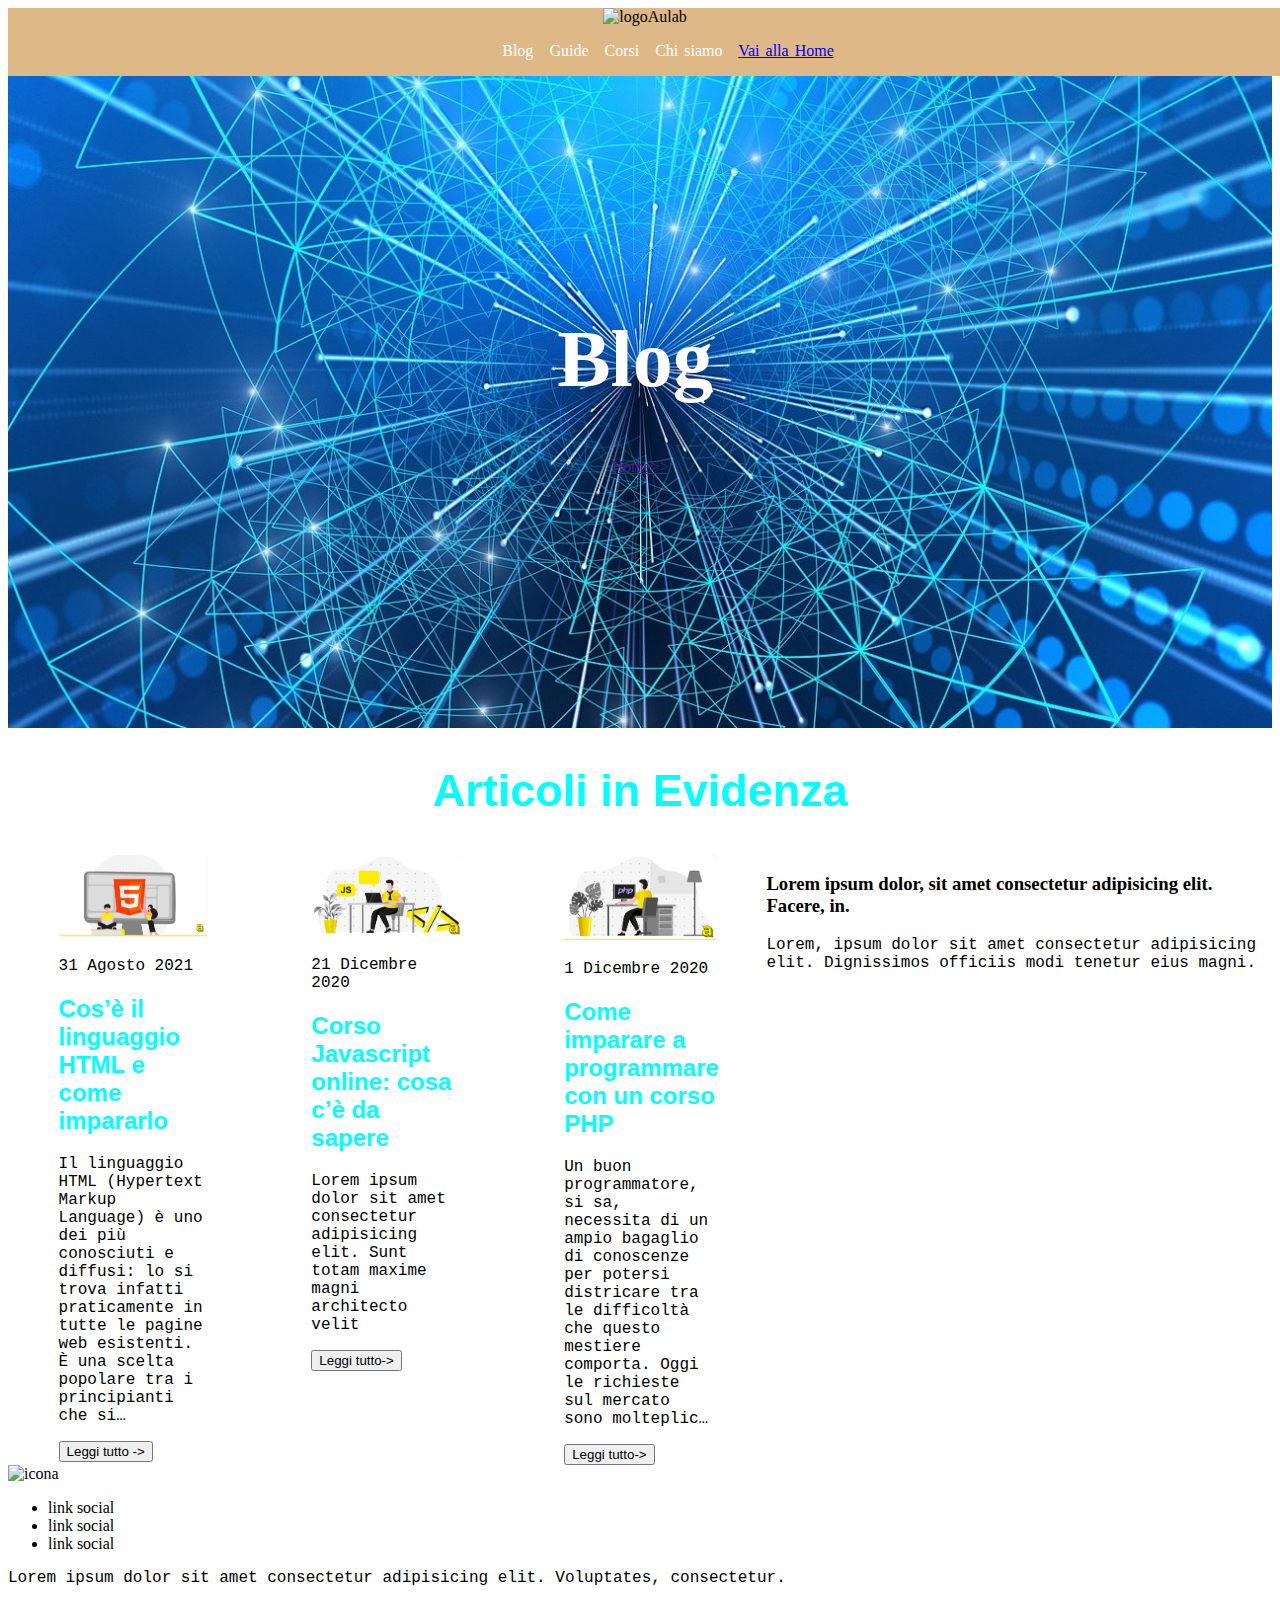
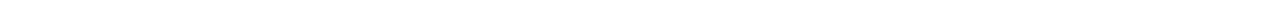
==== index.html @ 23c52ec5 "Update index.html" ====
<!DOCTYPE html>
<html lang="en">
<head>
    <meta charset="UTF-8">
    <meta name="viewport" content="width=device-width, initial-scale=1.0">
    <title>Aulab</title>

<link rel="stylesheet" href="style.css"/>



</head>

<nav>
        
        <img src="./media/logoAulabbkgrnd.png" alt="logoAulab">

        <img class="logo">
          
            <ul>
             <ul class="listlink"></ul>
             <li><a class="link" href="">Blog</a></li>
             <li><a class="link" href="">Guide</a></li>
             <li><a class="link" href="">Corsi</a></li>
             <li><a class="link" href="">Chi siamo</a></li>

             <a href="../index.html">Vai alla Home</a> 

 
            </ul>
     
     </nav>
<main>

<header class="intestazione">

    <h1>Blog</h1>

    <a href="">Home>></a>



</header>


</main>
 
<body>

    

  <section class="titleArticle">

    <h2>Articoli in Evidenza</h2>

  </section>

  <section class="main_section">

    <div class="containerarticle">
  

        <article> 
            
            <img class="imgArticle" src="imagine1.png" alt="imagine1"/>
            
            <p>31 Agosto 2021</p>

            <h2>Cos’è il linguaggio HTML e come impararlo</h2>

            <p> Il linguaggio HTML (Hypertext Markup Language) è uno dei più conosciuti e diffusi: lo si trova infatti praticamente in tutte le pagine web esistenti. È una scelta popolare tra i principianti che si…</p>
        
            <button>Leggi tutto -> </button>       

        </article> 


        <article> 
            
            <img class="imgArticle" src="imagine2.png" alt="imagine2"/>
            
            <p>21 Dicembre 2020</p>

            <h2>Corso Javascript online: cosa c’è da sapere</h2>

            <p id="p2">Lorem ipsum dolor sit amet consectetur adipisicing elit. Sunt totam maxime magni architecto velit</p>
        
            <button>Leggi tutto-> </button>
       
        </article> 


        <article> 
            
            <img class="imgArticle" src="imagine3.png" alt="imagine3"/>
            
            <p>1 Dicembre 2020</p>

            <h2>Come imparare a programmare con un corso PHP</h2>

            <p> Un buon programmatore, si sa, necessita di un ampio bagaglio di conoscenze per potersi districare tra le difficoltà che questo mestiere comporta. Oggi le richieste sul mercato sono molteplic…</p>
        
            <button>Leggi tutto-> </button>       
        </article> 
        
        </div>

        <aside>
            <h3>Lorem ipsum dolor, sit amet consectetur adipisicing elit. Facere, in.</h3>
            <p>Lorem, ipsum dolor sit amet consectetur adipisicing elit. Dignissimos officiis modi tenetur eius magni.</p>

        </aside>

    </section>

   <footer>
    
 <img src="./media/icon.png" alt="icona" class="Imgicon">

    <ul>
        <li>link social</li>
        <li>link social</li>
        <li>link social</li>
 
    </ul>
    <p>Lorem ipsum dolor sit amet consectetur adipisicing elit. Voluptates, consectetur.</p>
    
   
    

</footer>

</body>

 

</html>
---- style.css ----
h2 {
    font-family: Verdana, Geneva, Tahoma, sans-serif;
    color: aqua;
}

p{
    font-family: 'Courier New', Courier, monospace;
    


}

nav{
    background-color: burlywood;
    display: inline-block;
    justify-content: space-between;
    align-items: center;
    width: 100%;
    text-align: center;
    word-spacing: 2px;
    position: fixed;
   

}

nav li{
    list-style-type: none;
    display: inline-block;
    
}


.listlink {
    list-style-type: none;
    display: flex;
}

header{
    background-image: url(backgroundimg.jpg);
    height: 80vh;
    background-size: cover;
    background-position: center;
    display: flex;
    flex-direction: column;
    align-items: center;
    justify-content: center;
}

.link{
    text-decoration: none;
    color: white;
    margin-right: 10px;
}

.link:hover{
    border-bottom: 2px solid;
    
}



/* body{
    background-image: url(./media/backgroundimg.jpg); 
    background-repeat: no-repeat; //serve per non ripetere l'immagine in tutto il body ma renderla visibile solo una volta
    
} */



a:hover{
    background-color: blue;
}


h1{
    color: white;
    margin-right: 10px;
    font-size: 80px;

}

.titleArticle{
    text-align: center;
    font-size: 30px;
  
}

.imgArticle{
    max-width: 100%; height: auto;

}

article{
    width: 20%;
}

.containerarticle{
   width: 60%;
   display: flex;
   justify-content: space-around;
}

.main_section{
    display: flex;
}

aside{
    width: 40%;
}

tornasu{
    position: fixed;
    align-items: end;
}


@media screen {
    tornasu{
        min-height: 20px;
    }
}
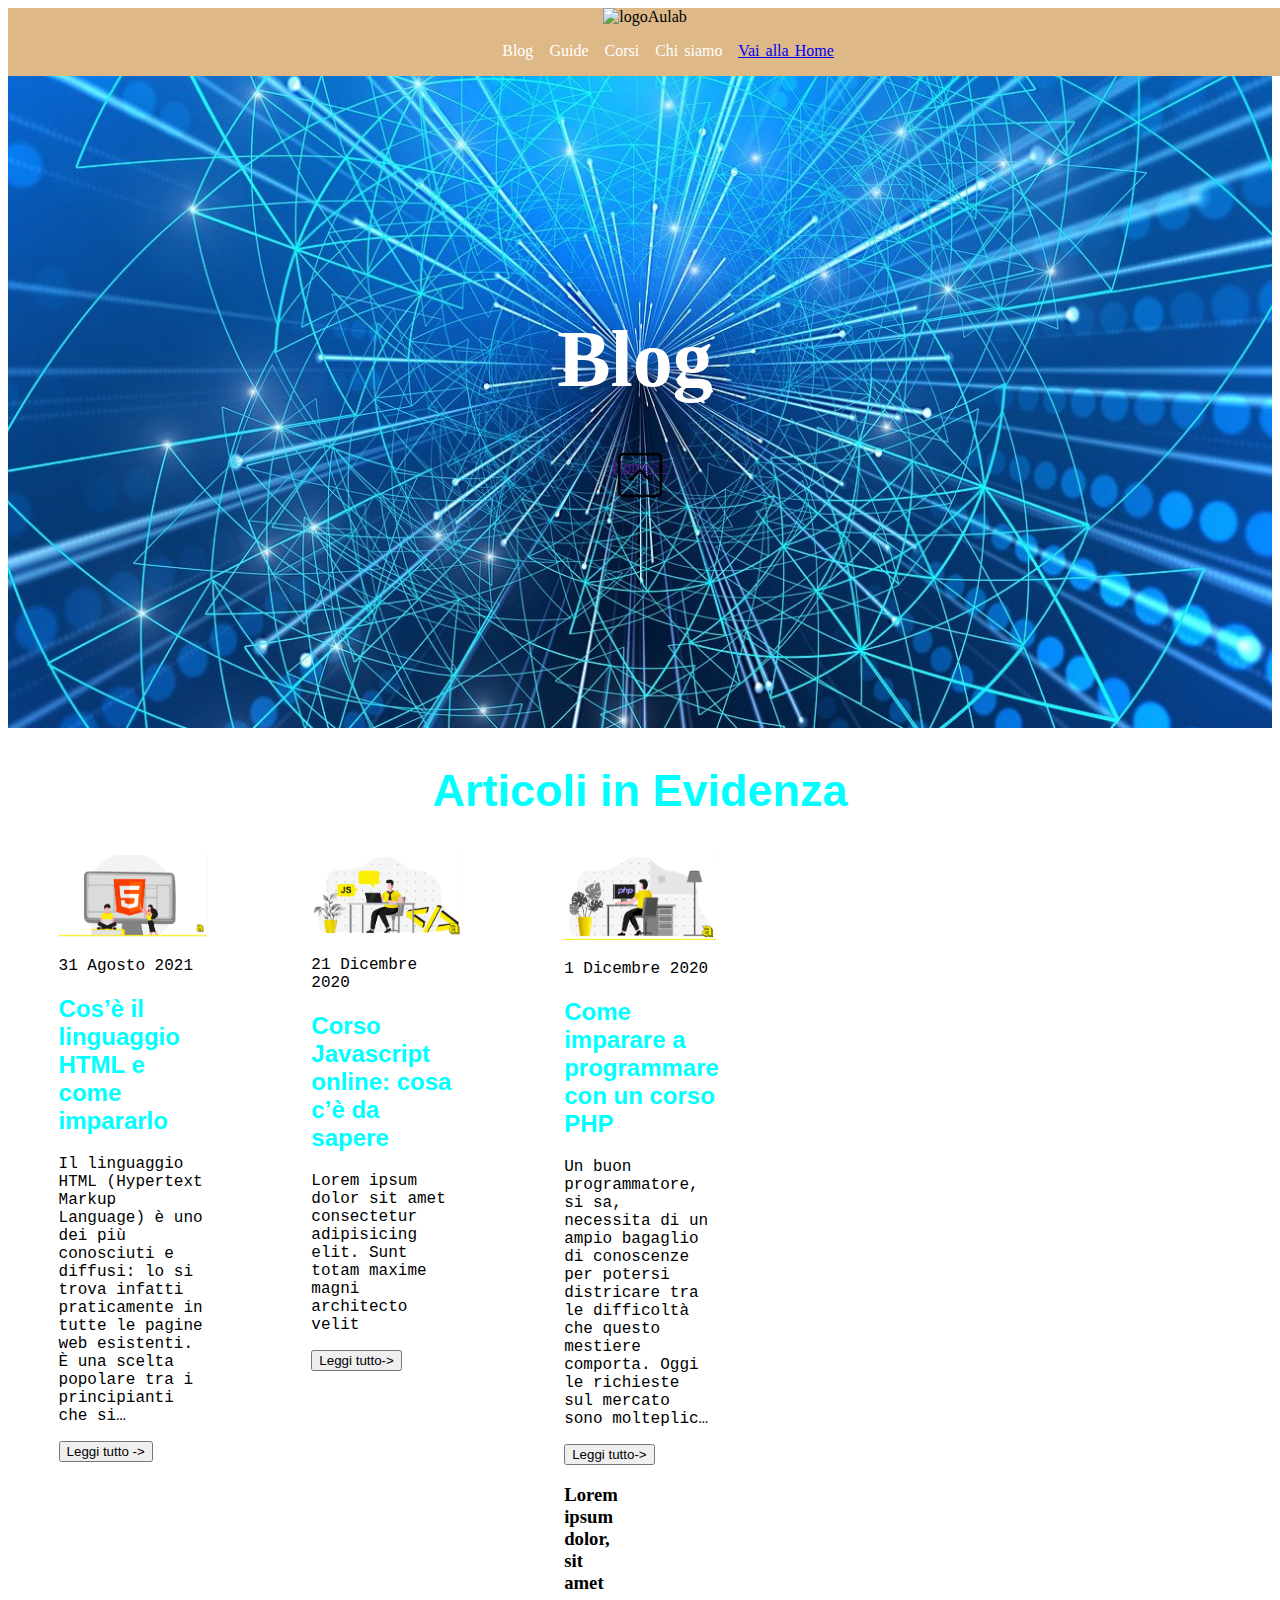
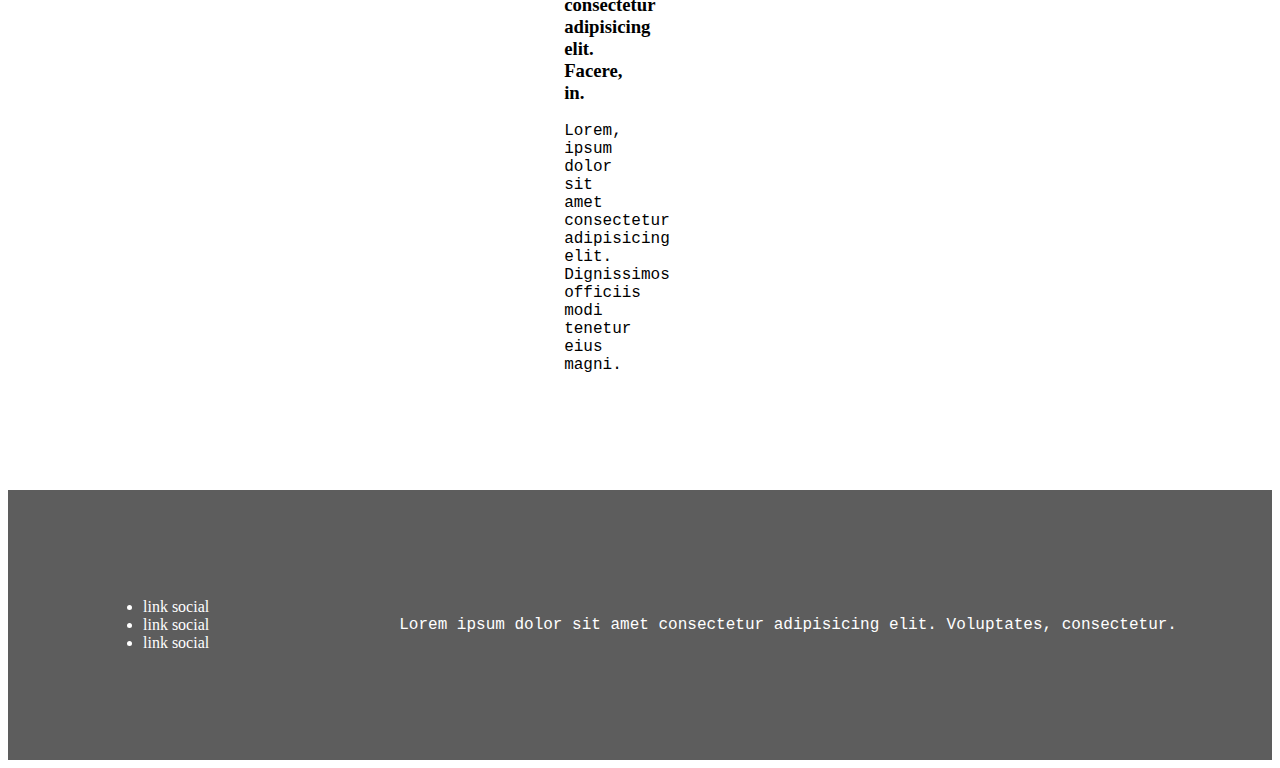
==== commit fd16b28c: "Update index.html" ====
--- a/index.html
+++ b/index.html
@@ -11,9 +11,15 @@
 
 </head>
 
-<nav>
+
+<main>
+
+
+<body>
+
+    <nav>
         
-        <img src="./media/logoAulabbkgrnd.png" alt="logoAulab">
+        <img src="logoAulabbkgrnd.png" alt="logoAulab">
 
         <img class="logo">
           
@@ -30,7 +36,7 @@
             </ul>
      
      </nav>
-<main>
+
 
 <header class="intestazione">
 
@@ -41,13 +47,6 @@
 
 
 </header>
-
-
-</main>
- 
-<body>
-
-    
 
   <section class="titleArticle">
 
@@ -84,7 +83,6 @@
             <h2>Corso Javascript online: cosa c’è da sapere</h2>
 
             <p id="p2">Lorem ipsum dolor sit amet consectetur adipisicing elit. Sunt totam maxime magni architecto velit</p>
-        
             <button>Leggi tutto-> </button>
        
         </article> 
@@ -100,22 +98,29 @@
 
             <p> Un buon programmatore, si sa, necessita di un ampio bagaglio di conoscenze per potersi districare tra le difficoltà che questo mestiere comporta. Oggi le richieste sul mercato sono molteplic…</p>
         
-            <button>Leggi tutto-> </button>       
-        </article> 
-        
-        </div>
+            <button>Leggi tutto-> </button>   
+            
+            <aside>
 
-        <aside>
             <h3>Lorem ipsum dolor, sit amet consectetur adipisicing elit. Facere, in.</h3>
             <p>Lorem, ipsum dolor sit amet consectetur adipisicing elit. Dignissimos officiis modi tenetur eius magni.</p>
 
         </aside>
 
+
+        </article> 
+        
+        </div>
+
+        
+
     </section>
+
+    </main>
 
    <footer>
     
- <img src="./media/icon.png" alt="icona" class="Imgicon">
+ <img src="icon.png" alt="icona" class="Imgicon">
 
     <ul>
         <li>link social</li>
@@ -135,3 +140,7 @@
  
 
 </html>
+
+ 
+
+</html>
--- a/style.css
+++ b/style.css
@@ -94,6 +94,14 @@
     width: 20%;
 }
 
+.logoaulab{
+
+    width: 50px;
+    height: 50px;
+    
+  
+}
+
 .containerarticle{
    width: 60%;
    display: flex;
@@ -108,15 +116,69 @@
     width: 40%;
 }
 
-tornasu{
-    position: fixed;
-    align-items: end;
+footer{
+    background-color: rgb(38, 38, 38,0.744);
+    display: flex;
+    justify-content: space-around;
+    color: white;
+    align-items: center;
+    height: 30vh;
+    margin-top: 100px;
+
 }
 
+.Imgicon{
+    width: 50px;
+    height: 50px;
+    animation-name: icon;
+    animation-duration: 2s;
+    animation-iteration-count: infinite;
+    position: fixed;
+    top: 50vh;
 
-@media screen {
-    tornasu{
-        min-height: 20px;
-    }
 }
 
+@keyframes icon{
+
+    0%{
+        transform: translateY(50px);
+
+    } 100%{
+        transform: translateY(0px);
+    }
+
+}
+
+@media screen and (max-width: 670px) {
+
+    .link{
+        font-size: 10px;
+    }
+    .logo{
+        width: 30px;
+        height: 30px;
+
+    }
+    .containerarticle{
+        display: block;
+        width: 100%;
+    }
+    
+    aside{
+        width: 100%;
+        display: block;
+    }
+
+    .main_section {
+
+        display: block;
+    }
+
+    footer{
+
+        display: block;
+    }
+
+
+}
+
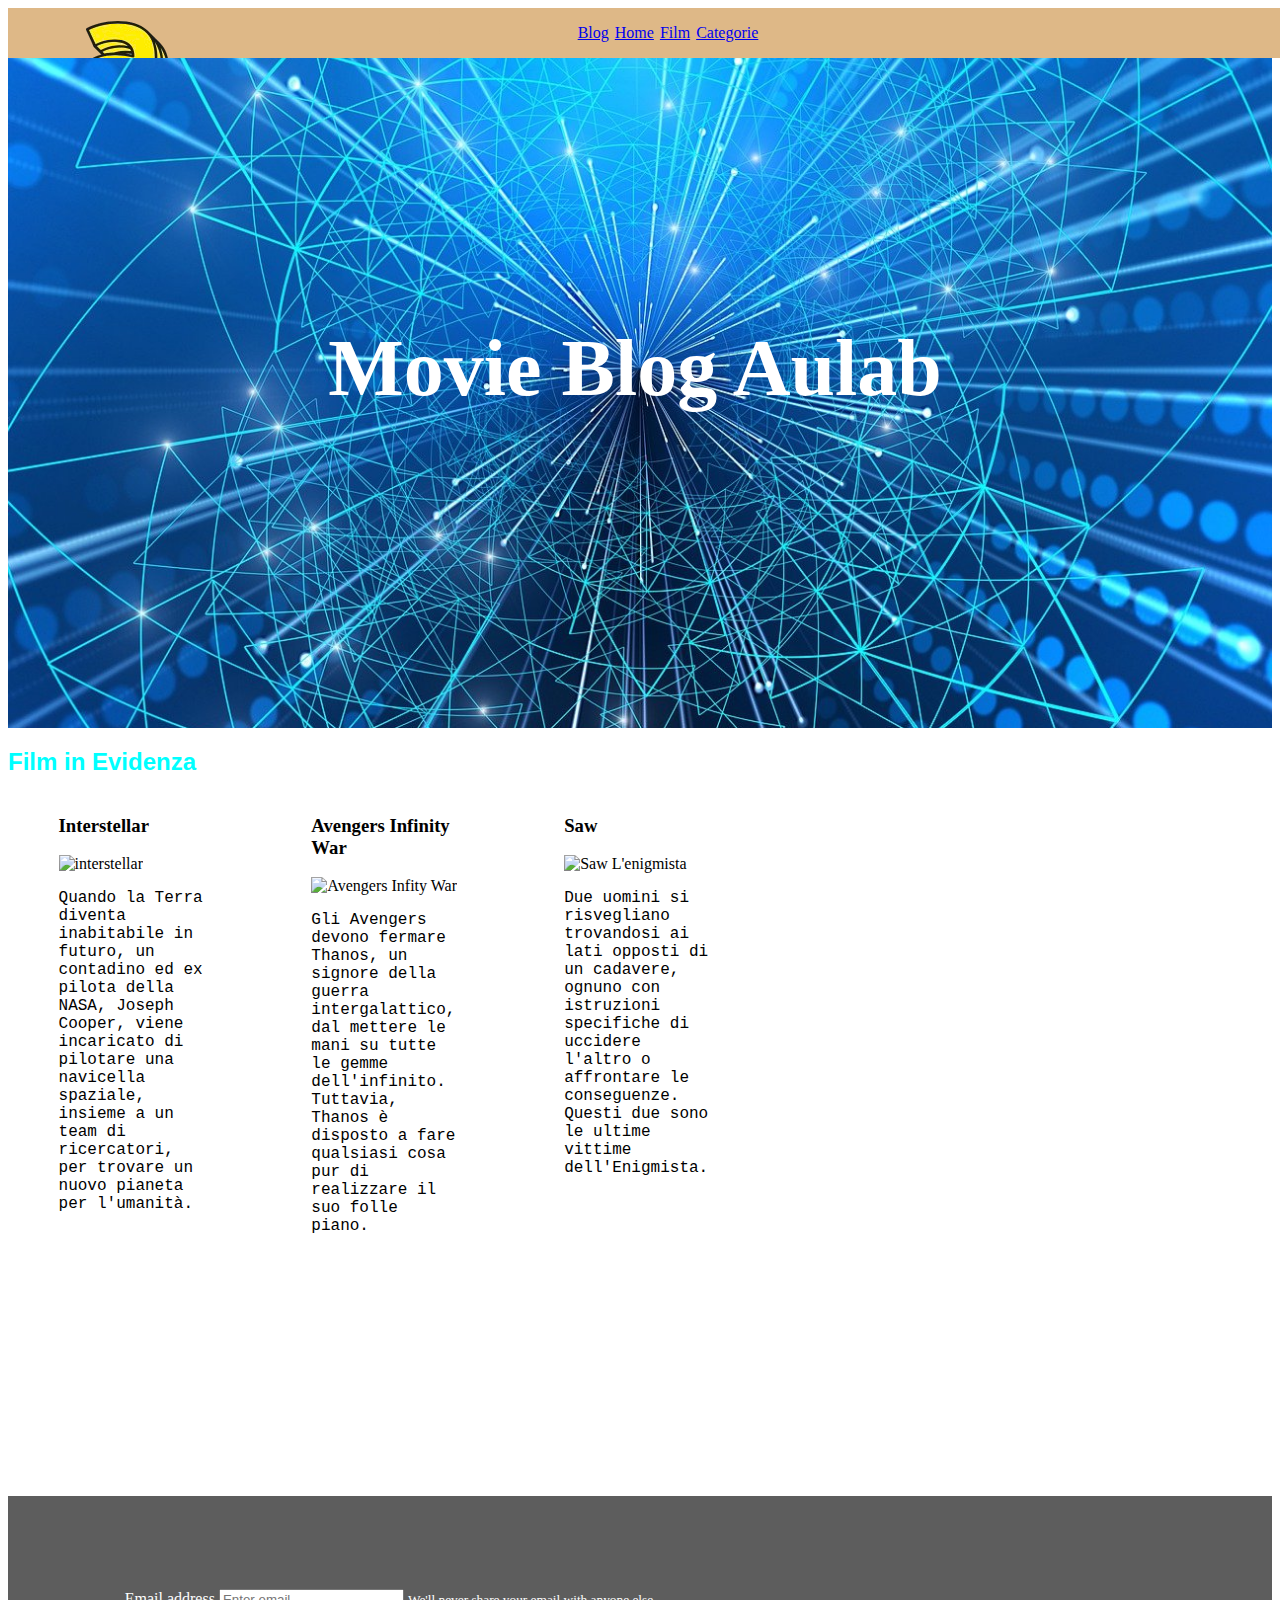
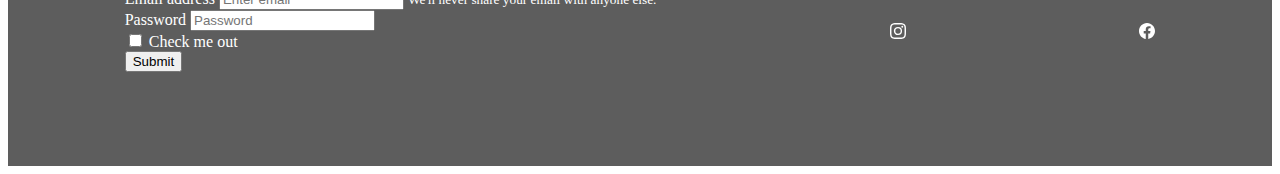
==== commit 3409cacf: "Update index.html" ====
--- a/index.html
+++ b/index.html
@@ -3,144 +3,125 @@
 <head>
     <meta charset="UTF-8">
     <meta name="viewport" content="width=device-width, initial-scale=1.0">
-    <title>Aulab</title>
+    
 
 <link rel="stylesheet" href="style.css"/>
-
-
+<link href="https://cdn.jsdelivr.net/npm/bootstrap@5.2.3/dist/css/bootstrap.min.css" rel="stylesheet" integrity="sha384-rbsA2VBKQhggwzxH7pPCaAqO46MgnOM80zW1RWuH61DGLwZJEdK2Kadq2F9CUG65" crossorigin="anonymous">
 
 </head>
 
 
-<main>
-
 
 <body>
 
-    <nav>
-        
-        <img src="logoAulabbkgrnd.png" alt="logoAulab">
+    <nav class="navbar fixed-top navbar-expand-lg navbar-light bg-light"> 
+        <ul>
+        <ul class="listlink"></ul>
+            <li><a href="Blog">Blog</a></li>
+            <li><a href=Home>Home</a></li>
+            <li><a href="Film">Film</a></li>
+            <li><a href="Categorie">Categorie</a></li>
+            
+        </ul>
 
-        <img class="logo">
-          
-            <ul>
-             <ul class="listlink"></ul>
-             <li><a class="link" href="">Blog</a></li>
-             <li><a class="link" href="">Guide</a></li>
-             <li><a class="link" href="">Corsi</a></li>
-             <li><a class="link" href="">Chi siamo</a></li>
-
-             <a href="../index.html">Vai alla Home</a> 
-
- 
-            </ul>
-     
-     </nav>
+    </nav>
 
 
-<header class="intestazione">
+    
+    <header>
+        
+        <h1>Movie Blog Aulab</h1>
+    
 
-    <h1>Blog</h1>
 
-    <a href="">Home>></a>
+    </header>
+
+    <section class="TitleArticle">
+
+        <h2>Film in Evidenza</h2>
+
+        </section>
+
+        <section class="containerarticle">
+
+
+        <article>
+
+    
+            <h3>Interstellar</h3>
+            <img class="imgArticle" src="./media/interstellar.jpeg" alt="interstellar">
+            <p>Quando la Terra diventa inabitabile in futuro, un contadino ed ex pilota della NASA, Joseph Cooper, viene incaricato di pilotare una navicella spaziale, insieme a un team di ricercatori, per trovare un nuovo pianeta per l'umanità.</p>
+            </article>
+
+            <article>
+         
+            <h3>Avengers Infinity War</h3>
+            <img class="imgArticle" src="./media/avengers.jpeg" alt="Avengers Infity War">
+            <p>Gli Avengers devono fermare Thanos, un signore della guerra intergalattico, dal mettere le mani su tutte le gemme dell'infinito. Tuttavia, Thanos è disposto a fare qualsiasi cosa pur di realizzare il suo folle piano.</p>
+            </article>
+
+            <article>
+
+            <h3>Saw</h3>
+            <img class="imgArticle" src="./media/saw.jpeg" alt="Saw L'enigmista">
+            <p>Due uomini si risvegliano trovandosi ai lati opposti di un cadavere, ognuno con istruzioni specifiche di uccidere l'altro o affrontare le conseguenze. Questi due sono le ultime vittime dell'Enigmista.</p>
+            </article>
+
+
+        </article>
+
+    </section>
 
 
 
-</header>
 
-  <section class="titleArticle">
+       
+ <script src="https://cdn.jsdelivr.net/npm/bootstrap@5.2.3/dist/js/bootstrap.bundle.min.js" integrity="sha384-kenU1KFdBIe4zVF0s0G1M5b4hcpxyD9F7jL+jjXkk+Q2h455rYXK/7HAuoJl+0I4" crossorigin="anonymous"></script>
 
-    <h2>Articoli in Evidenza</h2>
+<section>
 
-  </section>
-
-  <section class="main_section">
-
-    <div class="containerarticle">
-  
-
-        <article> 
-            
-            <img class="imgArticle" src="imagine1.png" alt="imagine1"/>
-            
-            <p>31 Agosto 2021</p>
-
-            <h2>Cos’è il linguaggio HTML e come impararlo</h2>
-
-            <p> Il linguaggio HTML (Hypertext Markup Language) è uno dei più conosciuti e diffusi: lo si trova infatti praticamente in tutte le pagine web esistenti. È una scelta popolare tra i principianti che si…</p>
-        
-            <button>Leggi tutto -> </button>       
-
-        </article> 
+    <h1>Lavora con noi</h1>
 
 
-        <article> 
-            
-            <img class="imgArticle" src="imagine2.png" alt="imagine2"/>
-            
-            <p>21 Dicembre 2020</p>
-
-            <h2>Corso Javascript online: cosa c’è da sapere</h2>
-
-            <p id="p2">Lorem ipsum dolor sit amet consectetur adipisicing elit. Sunt totam maxime magni architecto velit</p>
-            <button>Leggi tutto-> </button>
-       
-        </article> 
+</section>
 
 
-        <article> 
-            
-            <img class="imgArticle" src="imagine3.png" alt="imagine3"/>
-            
-            <p>1 Dicembre 2020</p>
 
-            <h2>Come imparare a programmare con un corso PHP</h2>
-
-            <p> Un buon programmatore, si sa, necessita di un ampio bagaglio di conoscenze per potersi districare tra le difficoltà che questo mestiere comporta. Oggi le richieste sul mercato sono molteplic…</p>
-        
-            <button>Leggi tutto-> </button>   
-            
-            <aside>
-
-            <h3>Lorem ipsum dolor, sit amet consectetur adipisicing elit. Facere, in.</h3>
-            <p>Lorem, ipsum dolor sit amet consectetur adipisicing elit. Dignissimos officiis modi tenetur eius magni.</p>
-
-        </aside>
-
-
-        </article> 
-        
-        </div>
-
-        
-
-    </section>
-
-    </main>
-
-   <footer>
-    
- <img src="icon.png" alt="icona" class="Imgicon">
-
-    <ul>
-        <li>link social</li>
-        <li>link social</li>
-        <li>link social</li>
- 
-    </ul>
-    <p>Lorem ipsum dolor sit amet consectetur adipisicing elit. Voluptates, consectetur.</p>
-    
-   
-    
-
-</footer>
 
 </body>
 
- 
+ <footer class="links">
+
+    <form>
+        <div class="form-group">
+          <label for="exampleInputEmail1">Email address</label>
+          <input type="email" class="form-control" id="exampleInputEmail1" aria-describedby="emailHelp" placeholder="Enter email">
+          <small id="emailHelp" class="form-text text-muted">We'll never share your email with anyone else.</small>
+        </div>
+        <div class="form-group">
+          <label for="exampleInputPassword1">Password</label>
+          <input type="password" class="form-control" id="exampleInputPassword1" placeholder="Password">
+        </div>
+        <div class="form-check">
+          <input type="checkbox" class="form-check-input" id="exampleCheck1">
+          <label class="form-check-label" for="exampleCheck1">Check me out</label>
+        </div>
+        <button type="submit" class="btn btn-primary">Submit</button>
+      </form>
+
+      
+
+      <svg xmlns="http://www.w3.org/2000/svg" width="16" height="16" fill="currentColor" class="bi bi-instagram" viewBox="0 0 16 16">
+        <path d="M8 0C5.829 0 5.556.01 4.703.048 3.85.088 3.269.222 2.76.42a3.9 3.9 0 0 0-1.417.923A3.9 3.9 0 0 0 .42 2.76C.222 3.268.087 3.85.048 4.7.01 5.555 0 5.827 0 8.001c0 2.172.01 2.444.048 3.297.04.852.174 1.433.372 1.942.205.526.478.972.923 1.417.444.445.89.719 1.416.923.51.198 1.09.333 1.942.372C5.555 15.99 5.827 16 8 16s2.444-.01 3.298-.048c.851-.04 1.434-.174 1.943-.372a3.9 3.9 0 0 0 1.416-.923c.445-.445.718-.891.923-1.417.197-.509.332-1.09.372-1.942C15.99 10.445 16 10.173 16 8s-.01-2.445-.048-3.299c-.04-.851-.175-1.433-.372-1.941a3.9 3.9 0 0 0-.923-1.417A3.9 3.9 0 0 0 13.24.42c-.51-.198-1.092-.333-1.943-.372C10.443.01 10.172 0 7.998 0zm-.717 1.442h.718c2.136 0 2.389.007 3.232.046.78.035 1.204.166 1.486.275.373.145.64.319.92.599s.453.546.598.92c.11.281.24.705.275 1.485.039.843.047 1.096.047 3.231s-.008 2.389-.047 3.232c-.035.78-.166 1.203-.275 1.485a2.5 2.5 0 0 1-.599.919c-.28.28-.546.453-.92.598-.28.11-.704.24-1.485.276-.843.038-1.096.047-3.232.047s-2.39-.009-3.233-.047c-.78-.036-1.203-.166-1.485-.276a2.5 2.5 0 0 1-.92-.598 2.5 2.5 0 0 1-.6-.92c-.109-.281-.24-.705-.275-1.485-.038-.843-.046-1.096-.046-3.233s.008-2.388.046-3.231c.036-.78.166-1.204.276-1.486.145-.373.319-.64.599-.92s.546-.453.92-.598c.282-.11.705-.24 1.485-.276.738-.034 1.024-.044 2.515-.045zm4.988 1.328a.96.96 0 1 0 0 1.92.96.96 0 0 0 0-1.92m-4.27 1.122a4.109 4.109 0 1 0 0 8.217 4.109 4.109 0 0 0 0-8.217m0 1.441a2.667 2.667 0 1 1 0 5.334 2.667 2.667 0 0 1 0-5.334"/>
+      </svg>
+
+      <svg xmlns="http://www.w3.org/2000/svg" width="16" height="16" fill="currentColor" class="bi bi-facebook" viewBox="0 0 16 16">
+        <path d="M16 8.049c0-4.446-3.582-8.05-8-8.05C3.58 0-.002 3.603-.002 8.05c0 4.017 2.926 7.347 6.75 7.951v-5.625h-2.03V8.05H6.75V6.275c0-2.017 1.195-3.131 3.022-3.131.876 0 1.791.157 1.791.157v1.98h-1.009c-.993 0-1.303.621-1.303 1.258v1.51h2.218l-.354 2.326H9.25V16c3.824-.604 6.75-3.934 6.75-7.951"/>
+      </svg>
+
+ </footer>
 
 </html>
 
  
 
-</html>
--- a/style.css
+++ b/style.css
@@ -19,6 +19,8 @@
     text-align: center;
     word-spacing: 2px;
     position: fixed;
+    background-image: url(logoAulabbkgrnd.png);
+    background-repeat: no-repeat;
    
 
 }
@@ -114,6 +116,8 @@
 
 aside{
     width: 40%;
+    background-color: yellow;
+    
 }
 
 footer{
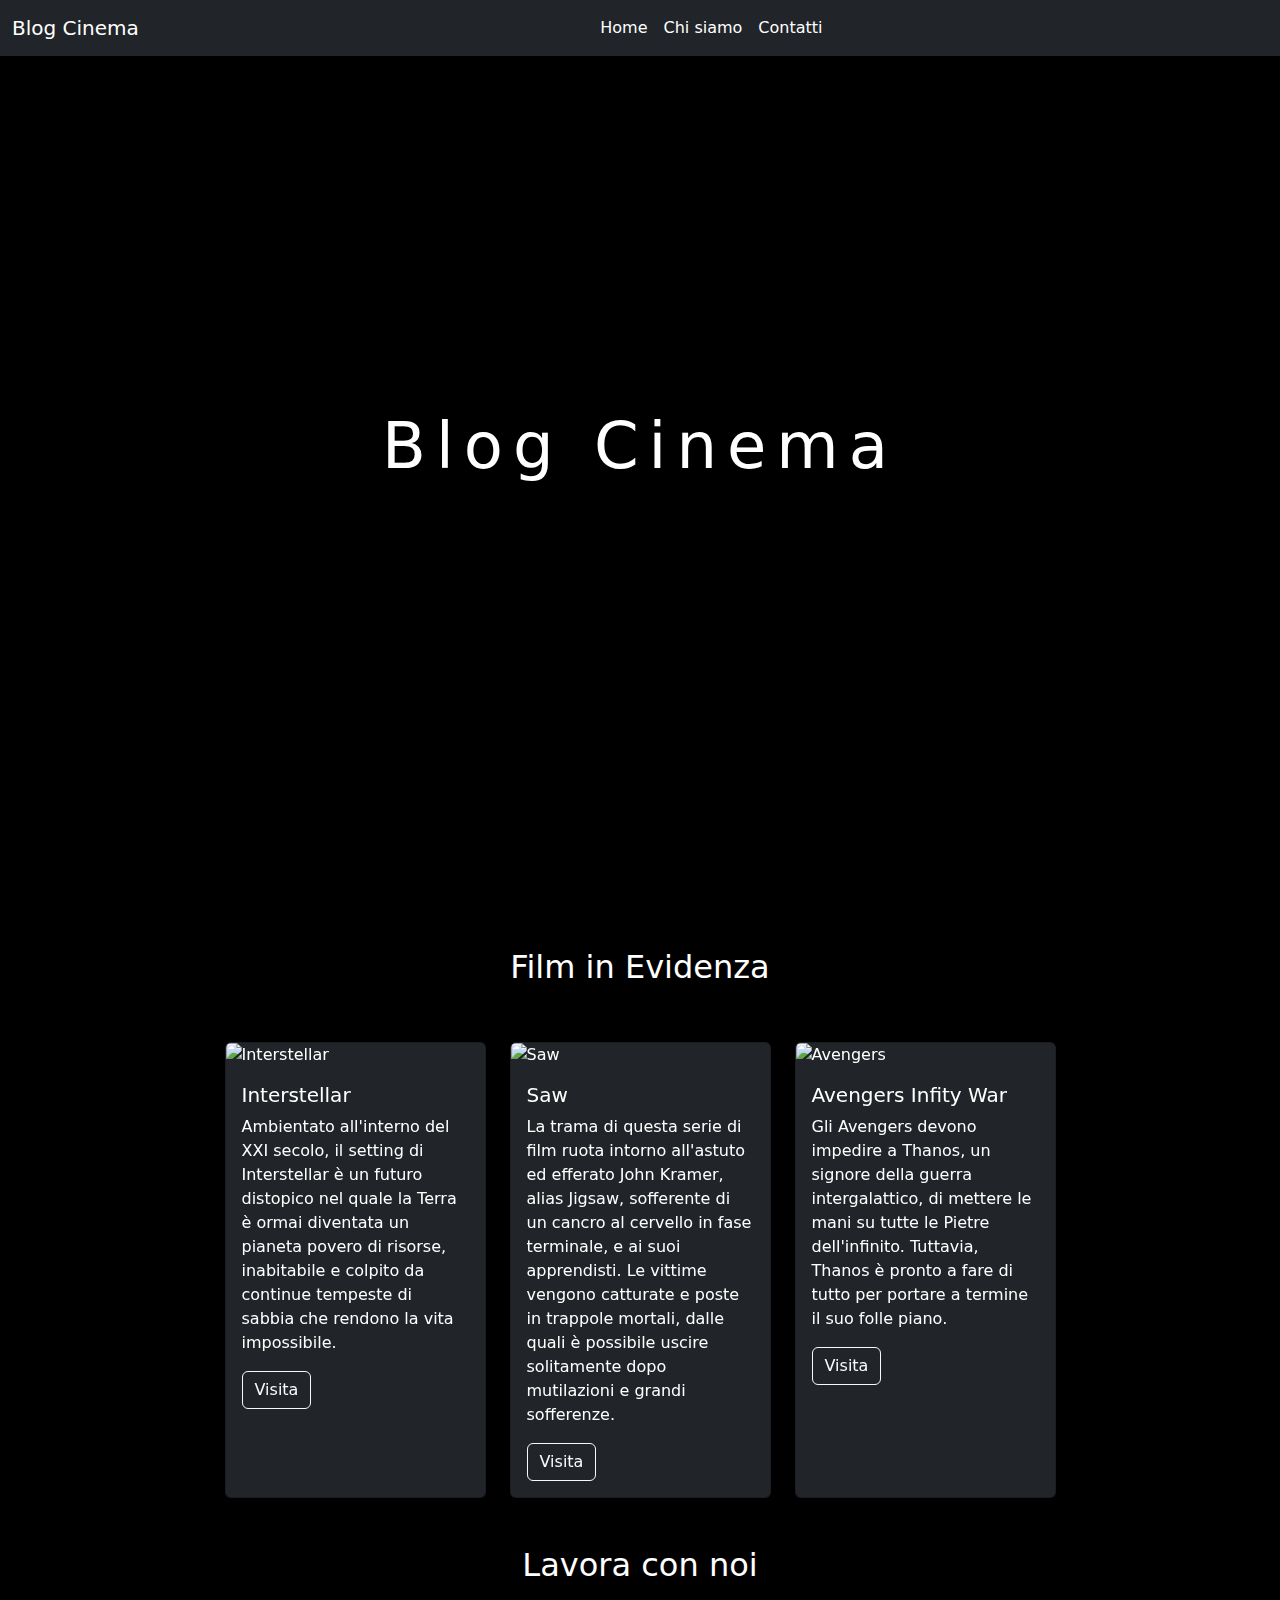
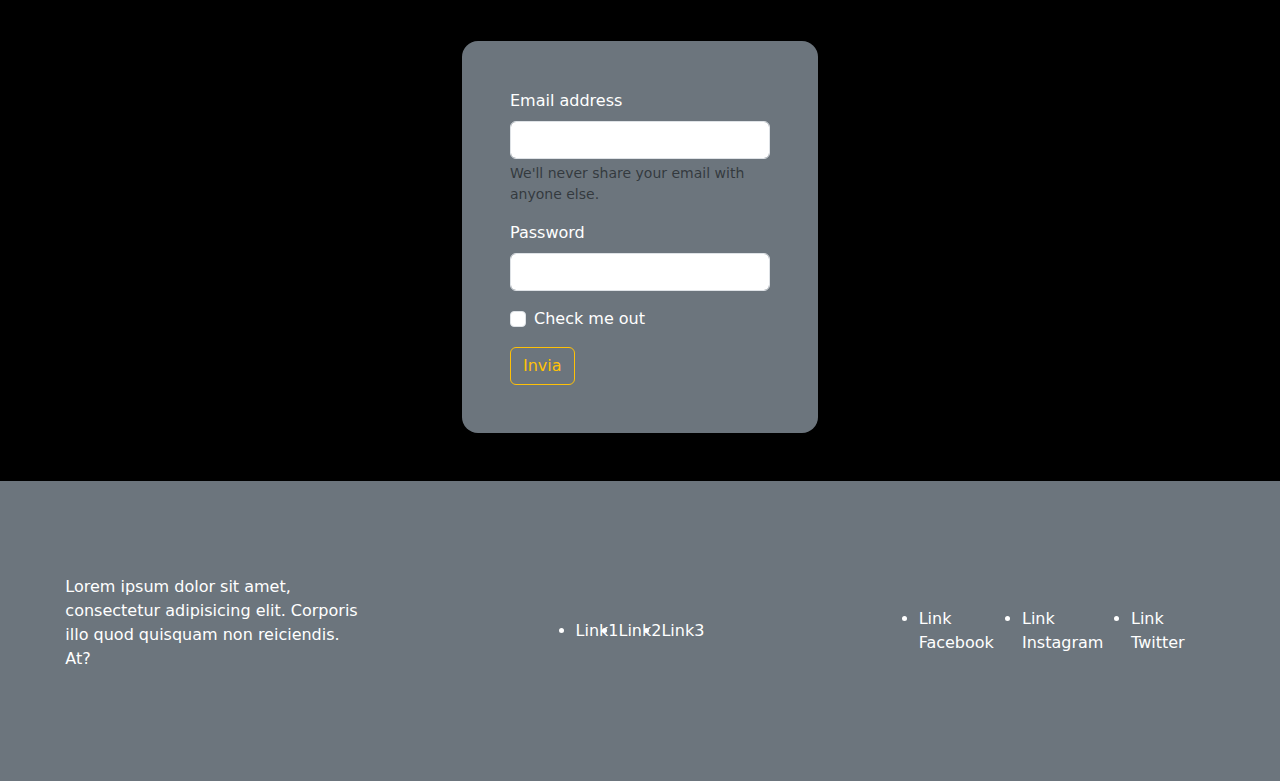
==== commit f8be63d0: "Update index.html" ====
--- a/index.html
+++ b/index.html
@@ -1,126 +1,189 @@
-<!DOCTYPE html>
+<!doctype html>
 <html lang="en">
-<head>
-    <meta charset="UTF-8">
-    <meta name="viewport" content="width=device-width, initial-scale=1.0">
+  <head>
+    <meta charset="utf-8">
+    <meta name="viewport" content="width=device-width, initial-scale=1">
+    <title>Bootstrap demo</title>
+    <link href="https://cdn.jsdelivr.net/npm/bootstrap@5.3.3/dist/css/bootstrap.min.css" rel="stylesheet" integrity="sha384-QWTKZyjpPEjISv5WaRU9OFeRpok6YctnYmDr5pNlyT2bRjXh0JMhjY6hW+ALEwIH" crossorigin="anonymous">
     
+    <link rel="stylesheet" href="./style.css">
+  </head>
+  <body>
+   
 
-<link rel="stylesheet" href="style.css"/>
-<link href="https://cdn.jsdelivr.net/npm/bootstrap@5.2.3/dist/css/bootstrap.min.css" rel="stylesheet" integrity="sha384-rbsA2VBKQhggwzxH7pPCaAqO46MgnOM80zW1RWuH61DGLwZJEdK2Kadq2F9CUG65" crossorigin="anonymous">
+    <nav class="navbar navbar-expand-lg bg-dark position-fixed top-0 w-100">
+        <div class="container-fluid">
+          <a class="navbar-brand text-white" href="#">Blog Cinema</a>
+          <button class="navbar-toggler" type="button" data-bs-toggle="collapse" data-bs-target="#navbarSupportedContent" aria-controls="navbarSupportedContent" aria-expanded="false" aria-label="Toggle navigation">
+            <span class="navbar-toggler-icon"></span>
+          </button>
+          <div class="collapse navbar-collapse" id="navbarSupportedContent">
+            <ul class="navbar-nav mx-auto mb-2 mb-lg-0">
+              <li class="nav-item">
+                <a class="nav-link active text-white" aria-current="page" href="#">Home</a>
+              </li>
+              <li class="nav-item">
+                <a class="nav-link active text-white" aria-current="page" href="#">Chi siamo</a>
+              </li>
+              <li class="nav-item">
+                <a class="nav-link active text-white" aria-current="page" href="#">Contatti</a>
+              </li>
+              
+                </ul>
+              </li>
+            </ul>
+          </div>
+        </div>
+      </nav>
+   
+        <header class="container-fluid">
+            <div class="row vh-100 justify-content-center align-items-center">
+                <div class="col-12">
+                  <h1 class="text-white text-center">Blog Cinema</h1>
+               </div>
+            </div>
 
-</head>
+        </header>
+
+        <section class="container">
+            <div class="row justify-content-center">
+                <div class="col-12 text-white text-center my-5">
+                    <h2>Film in Evidenza</h2>
+                </div>
+
+                <div class="col-12 col-md-3 d-flex justify-content-center">
+                    <div class="card bg-dark text-white" style="width: 18rem;">
+                        <img src="./media/interstellar.jpeg" class="card-img-top" alt="Interstellar">
+                        <div class="card-body">
+                          <h5 class="card-title">Interstellar</h5>
+                          <p class="card-text">Ambientato all'interno del XXI secolo, il setting di Interstellar è un futuro distopico nel quale la Terra è ormai diventata un pianeta povero di risorse, inabitabile e colpito da continue tempeste di sabbia che rendono la vita impossibile.</p>
+                          <a href="https://www.rottentomatoes.com/m/interstellar_2014" class="btn btn-outline-light">Visita</a>
+                        </div>
+                      </div>
+                      
+                </div>
+                <div class="col-12 col-md-3 d-flex justify-content-center">
+                    <div class="card bg-dark text-white" style="width: 18rem;">
+                        <img src="./media/saw.jpeg" class="card-img-top" alt="Saw">
+                        <div class="card-body">
+                          <h5 class="card-title">Saw</h5>
+                          <p class="card-text">La trama di questa serie di film ruota intorno all'astuto ed efferato John Kramer, alias Jigsaw, sofferente di un cancro al cervello in fase terminale, e ai suoi apprendisti. Le vittime vengono catturate e poste in trappole mortali, dalle quali è possibile uscire solitamente dopo mutilazioni e grandi sofferenze.</p>
+                          <a href="https://www.rottentomatoes.com/m/saw" class="btn btn-outline-light">Visita</a>
+                        </div>
+                      </div>
+                      
+                </div>
+                <div class="col-12 col-md-3 d-flex justify-content-center">
+                    <div class="card bg-dark text-white" style="width: 18rem;">
+                        <img src="./media/avengers.jpeg" class="card-img-top" alt="Avengers">
+                        <div class="card-body">
+                          <h5 class="card-title">Avengers Infity War</h5>
+                          <p class="card-text">Gli Avengers devono impedire a Thanos, un signore della guerra intergalattico, di mettere le mani su tutte le Pietre dell'infinito. Tuttavia, Thanos è pronto a fare di tutto per portare a termine il suo folle piano.</p>
+                          <a href="https://www.rottentomatoes.com/m/avengers_infinity_war" class="btn btn-outline-light">Visita</a>
+                        </div>
+                      </div>
+                      
+                </div>
+            </div>
+
+        </section>
 
 
 
-<body>
+       <section class="container">
+        <div class="row justify-content-center">
+            <div class="col-12 text-white text-center my-5">
+                <h2>Lavora con noi</h2>
+            </div>
+            <div class="col-12 col-md-4">
+                <form class="bg-secondary rounded-4 p-5">
+                    <div class="mb-3 text-white">
+                      <label for="exampleInputEmail1" class="form-label">Email address</label>
+                      <input type="email" class="form-control" id="exampleInputEmail1" aria-describedby="emailHelp">
+                      <div id="emailHelp" class="form-text">We'll never share your email with anyone else.</div>
+                    </div>
+                    <div class="mb-3 text-white">
+                      <label for="exampleInputPassword1" class="form-label">Password</label>
+                      <input type="password" class="form-control" id="exampleInputPassword1">
+                    </div>
+                    <div class="mb-3 form-check text-white">
+                      <input type="checkbox" class="form-check-input" id="exampleCheck1">
+                      <label class="form-check-label" for="exampleCheck1">Check me out</label>
+                    </div>
+                    <button type="button" class="btn btn-outline-warning" data-bs-toggle="modal" data-bs-target="#exampleModal">Invia</button>
+                    </form>
+            </div>
+        </div>
+       </section>
 
-    <nav class="navbar fixed-top navbar-expand-lg navbar-light bg-light"> 
+<footer class="container-fluid">
+        <div class="row text-white justify-content-around footer-custom bg-secondary mt-5 align-items-center">
+            <div class="col-12 col-md-3"
+            <p>Lorem ipsum dolor sit amet, consectetur adipisicing elit. Corporis illo quod quisquam non reiciendis. At?</p>
+
+        </div>
+
+    <div class="col-12 col-md-3 d-flex justify-content-center list-footer"
         <ul>
-        <ul class="listlink"></ul>
-            <li><a href="Blog">Blog</a></li>
-            <li><a href=Home>Home</a></li>
-            <li><a href="Film">Film</a></li>
-            <li><a href="Categorie">Categorie</a></li>
-            
+            <li>Link1</li>
+            <li>Link2</li>
+            <li>Link3</li>
         </ul>
+    </div>
 
-    </nav>
-
-
-    
-    <header>
-        
-        <h1>Movie Blog Aulab</h1>
-    
-
-
-    </header>
-
-    <section class="TitleArticle">
-
-        <h2>Film in Evidenza</h2>
-
-        </section>
-
-        <section class="containerarticle">
-
-
-        <article>
-
-    
-            <h3>Interstellar</h3>
-            <img class="imgArticle" src="./media/interstellar.jpeg" alt="interstellar">
-            <p>Quando la Terra diventa inabitabile in futuro, un contadino ed ex pilota della NASA, Joseph Cooper, viene incaricato di pilotare una navicella spaziale, insieme a un team di ricercatori, per trovare un nuovo pianeta per l'umanità.</p>
-            </article>
-
-            <article>
-         
-            <h3>Avengers Infinity War</h3>
-            <img class="imgArticle" src="./media/avengers.jpeg" alt="Avengers Infity War">
-            <p>Gli Avengers devono fermare Thanos, un signore della guerra intergalattico, dal mettere le mani su tutte le gemme dell'infinito. Tuttavia, Thanos è disposto a fare qualsiasi cosa pur di realizzare il suo folle piano.</p>
-            </article>
-
-            <article>
-
-            <h3>Saw</h3>
-            <img class="imgArticle" src="./media/saw.jpeg" alt="Saw L'enigmista">
-            <p>Due uomini si risvegliano trovandosi ai lati opposti di un cadavere, ognuno con istruzioni specifiche di uccidere l'altro o affrontare le conseguenze. Questi due sono le ultime vittime dell'Enigmista.</p>
-            </article>
-
-
-        </article>
-
-    </section>
+    <div class="col-12 col-md-3 d-flex justify-content-center list-footer"
+        <ul>
+            <li>Link Facebook<i class="bi bi-facebook"></i></li>
+            <li>Link Instagram<i class="bi bi-facebook"></i></li>
+            <li>Link Twitter<i class="bi bi-twitter"></i></li>
+        </ul>
+    </div>
+ </footer>
 
 
 
 
-       
- <script src="https://cdn.jsdelivr.net/npm/bootstrap@5.2.3/dist/js/bootstrap.bundle.min.js" integrity="sha384-kenU1KFdBIe4zVF0s0G1M5b4hcpxyD9F7jL+jjXkk+Q2h455rYXK/7HAuoJl+0I4" crossorigin="anonymous"></script>
-
-<section>
-
-    <h1>Lavora con noi</h1>
 
 
-</section>
+  
 
 
 
 
-</body>
 
- <footer class="links">
 
-    <form>
-        <div class="form-group">
-          <label for="exampleInputEmail1">Email address</label>
-          <input type="email" class="form-control" id="exampleInputEmail1" aria-describedby="emailHelp" placeholder="Enter email">
-          <small id="emailHelp" class="form-text text-muted">We'll never share your email with anyone else.</small>
+
+
+  <div class="modal fade" id="exampleModal" tabindex="-1" aria-labelledby="exampleModalLabel" aria-hidden="true">
+    <div class="modal-dialog">
+      <div class="modal-content bg-dark text-white">
+        <div class="modal-header">
+          <h1 class="modal-title fs-5" id="exampleModalLabel">Grazie per averci contattato</h1>
+          <button type="button" class="btn-close" data-bs-dismiss="modal" aria-label="Close"></button>
         </div>
-        <div class="form-group">
-          <label for="exampleInputPassword1">Password</label>
-          <input type="password" class="form-control" id="exampleInputPassword1" placeholder="Password">
+        <div class="modal-body">
+          Lorem ipsum dolor sit amet consectetur adipisicing elit. Laboriosam error iure nulla et
         </div>
-        <div class="form-check">
-          <input type="checkbox" class="form-check-input" id="exampleCheck1">
-          <label class="form-check-label" for="exampleCheck1">Check me out</label>
+        <div class="modal-footer">
+          <button type="button" class="btn btn-outline-light" data-bs-dismiss="modal">Close</button>
+          <button type="button" class="btn btn-primary">Save changes</button>
         </div>
-        <button type="submit" class="btn btn-primary">Submit</button>
-      </form>
+      </div>
+    </div>
+  </div>
 
-      
 
-      <svg xmlns="http://www.w3.org/2000/svg" width="16" height="16" fill="currentColor" class="bi bi-instagram" viewBox="0 0 16 16">
-        <path d="M8 0C5.829 0 5.556.01 4.703.048 3.85.088 3.269.222 2.76.42a3.9 3.9 0 0 0-1.417.923A3.9 3.9 0 0 0 .42 2.76C.222 3.268.087 3.85.048 4.7.01 5.555 0 5.827 0 8.001c0 2.172.01 2.444.048 3.297.04.852.174 1.433.372 1.942.205.526.478.972.923 1.417.444.445.89.719 1.416.923.51.198 1.09.333 1.942.372C5.555 15.99 5.827 16 8 16s2.444-.01 3.298-.048c.851-.04 1.434-.174 1.943-.372a3.9 3.9 0 0 0 1.416-.923c.445-.445.718-.891.923-1.417.197-.509.332-1.09.372-1.942C15.99 10.445 16 10.173 16 8s-.01-2.445-.048-3.299c-.04-.851-.175-1.433-.372-1.941a3.9 3.9 0 0 0-.923-1.417A3.9 3.9 0 0 0 13.24.42c-.51-.198-1.092-.333-1.943-.372C10.443.01 10.172 0 7.998 0zm-.717 1.442h.718c2.136 0 2.389.007 3.232.046.78.035 1.204.166 1.486.275.373.145.64.319.92.599s.453.546.598.92c.11.281.24.705.275 1.485.039.843.047 1.096.047 3.231s-.008 2.389-.047 3.232c-.035.78-.166 1.203-.275 1.485a2.5 2.5 0 0 1-.599.919c-.28.28-.546.453-.92.598-.28.11-.704.24-1.485.276-.843.038-1.096.047-3.232.047s-2.39-.009-3.233-.047c-.78-.036-1.203-.166-1.485-.276a2.5 2.5 0 0 1-.92-.598 2.5 2.5 0 0 1-.6-.92c-.109-.281-.24-.705-.275-1.485-.038-.843-.046-1.096-.046-3.233s.008-2.388.046-3.231c.036-.78.166-1.204.276-1.486.145-.373.319-.64.599-.92s.546-.453.92-.598c.282-.11.705-.24 1.485-.276.738-.034 1.024-.044 2.515-.045zm4.988 1.328a.96.96 0 1 0 0 1.92.96.96 0 0 0 0-1.92m-4.27 1.122a4.109 4.109 0 1 0 0 8.217 4.109 4.109 0 0 0 0-8.217m0 1.441a2.667 2.667 0 1 1 0 5.334 2.667 2.667 0 0 1 0-5.334"/>
-      </svg>
 
-      <svg xmlns="http://www.w3.org/2000/svg" width="16" height="16" fill="currentColor" class="bi bi-facebook" viewBox="0 0 16 16">
-        <path d="M16 8.049c0-4.446-3.582-8.05-8-8.05C3.58 0-.002 3.603-.002 8.05c0 4.017 2.926 7.347 6.75 7.951v-5.625h-2.03V8.05H6.75V6.275c0-2.017 1.195-3.131 3.022-3.131.876 0 1.791.157 1.791.157v1.98h-1.009c-.993 0-1.303.621-1.303 1.258v1.51h2.218l-.354 2.326H9.25V16c3.824-.604 6.75-3.934 6.75-7.951"/>
-      </svg>
 
- </footer>
 
+
+
+
+
+
+
+    <script src="https://cdn.jsdelivr.net/npm/bootstrap@5.3.3/dist/js/bootstrap.bundle.min.js" integrity="sha384-YvpcrYf0tY3lHB60NNkmXc5s9fDVZLESaAA55NDzOxhy9GkcIdslK1eN7N6jIeHz" crossorigin="anonymous"></script>
+  </body>
 </html>
 
  
--- a/style.css
+++ b/style.css
@@ -1,188 +1,24 @@
-h2 {
-    font-family: Verdana, Geneva, Tahoma, sans-serif;
-    color: aqua;
-}
-
-p{
-    font-family: 'Courier New', Courier, monospace;
-    
-
-
-}
-
-nav{
-    background-color: burlywood;
-    display: inline-block;
-    justify-content: space-between;
-    align-items: center;
-    width: 100%;
-    text-align: center;
-    word-spacing: 2px;
-    position: fixed;
-    background-image: url(logoAulabbkgrnd.png);
-    background-repeat: no-repeat;
-   
-
-}
-
-nav li{
-    list-style-type: none;
-    display: inline-block;
-    
-}
-
-
-.listlink {
-    list-style-type: none;
-    display: flex;
-}
-
-header{
-    background-image: url(backgroundimg.jpg);
-    height: 80vh;
-    background-size: cover;
-    background-position: center;
-    display: flex;
-    flex-direction: column;
-    align-items: center;
-    justify-content: center;
-}
-
-.link{
-    text-decoration: none;
-    color: white;
-    margin-right: 10px;
-}
-
-.link:hover{
-    border-bottom: 2px solid;
-    
-}
-
-
-
-/* body{
-    background-image: url(./media/backgroundimg.jpg); 
-    background-repeat: no-repeat; //serve per non ripetere l'immagine in tutto il body ma renderla visibile solo una volta
-    
-} */
-
-
-
-a:hover{
-    background-color: blue;
+body{
+    background-color: black;
 }
 
 
 h1{
-    color: white;
-    margin-right: 10px;
-    font-size: 80px;
+    letter-spacing: 10px;
+    font-size: 4rem;
+}
+
+header{
+    background:linear-gradient(transparent, black),url(./media/cinema1.jpg);
+    background-size: cover;
+    background-position: center;
+}
+
+ul{
+    list-style-type: none;
+}
+
+.footer-custom{
+    height: 300px;
 
 }
-
-.titleArticle{
-    text-align: center;
-    font-size: 30px;
-  
-}
-
-.imgArticle{
-    max-width: 100%; height: auto;
-
-}
-
-article{
-    width: 20%;
-}
-
-.logoaulab{
-
-    width: 50px;
-    height: 50px;
-    
-  
-}
-
-.containerarticle{
-   width: 60%;
-   display: flex;
-   justify-content: space-around;
-}
-
-.main_section{
-    display: flex;
-}
-
-aside{
-    width: 40%;
-    background-color: yellow;
-    
-}
-
-footer{
-    background-color: rgb(38, 38, 38,0.744);
-    display: flex;
-    justify-content: space-around;
-    color: white;
-    align-items: center;
-    height: 30vh;
-    margin-top: 100px;
-
-}
-
-.Imgicon{
-    width: 50px;
-    height: 50px;
-    animation-name: icon;
-    animation-duration: 2s;
-    animation-iteration-count: infinite;
-    position: fixed;
-    top: 50vh;
-
-}
-
-@keyframes icon{
-
-    0%{
-        transform: translateY(50px);
-
-    } 100%{
-        transform: translateY(0px);
-    }
-
-}
-
-@media screen and (max-width: 670px) {
-
-    .link{
-        font-size: 10px;
-    }
-    .logo{
-        width: 30px;
-        height: 30px;
-
-    }
-    .containerarticle{
-        display: block;
-        width: 100%;
-    }
-    
-    aside{
-        width: 100%;
-        display: block;
-    }
-
-    .main_section {
-
-        display: block;
-    }
-
-    footer{
-
-        display: block;
-    }
-
-
-}
-
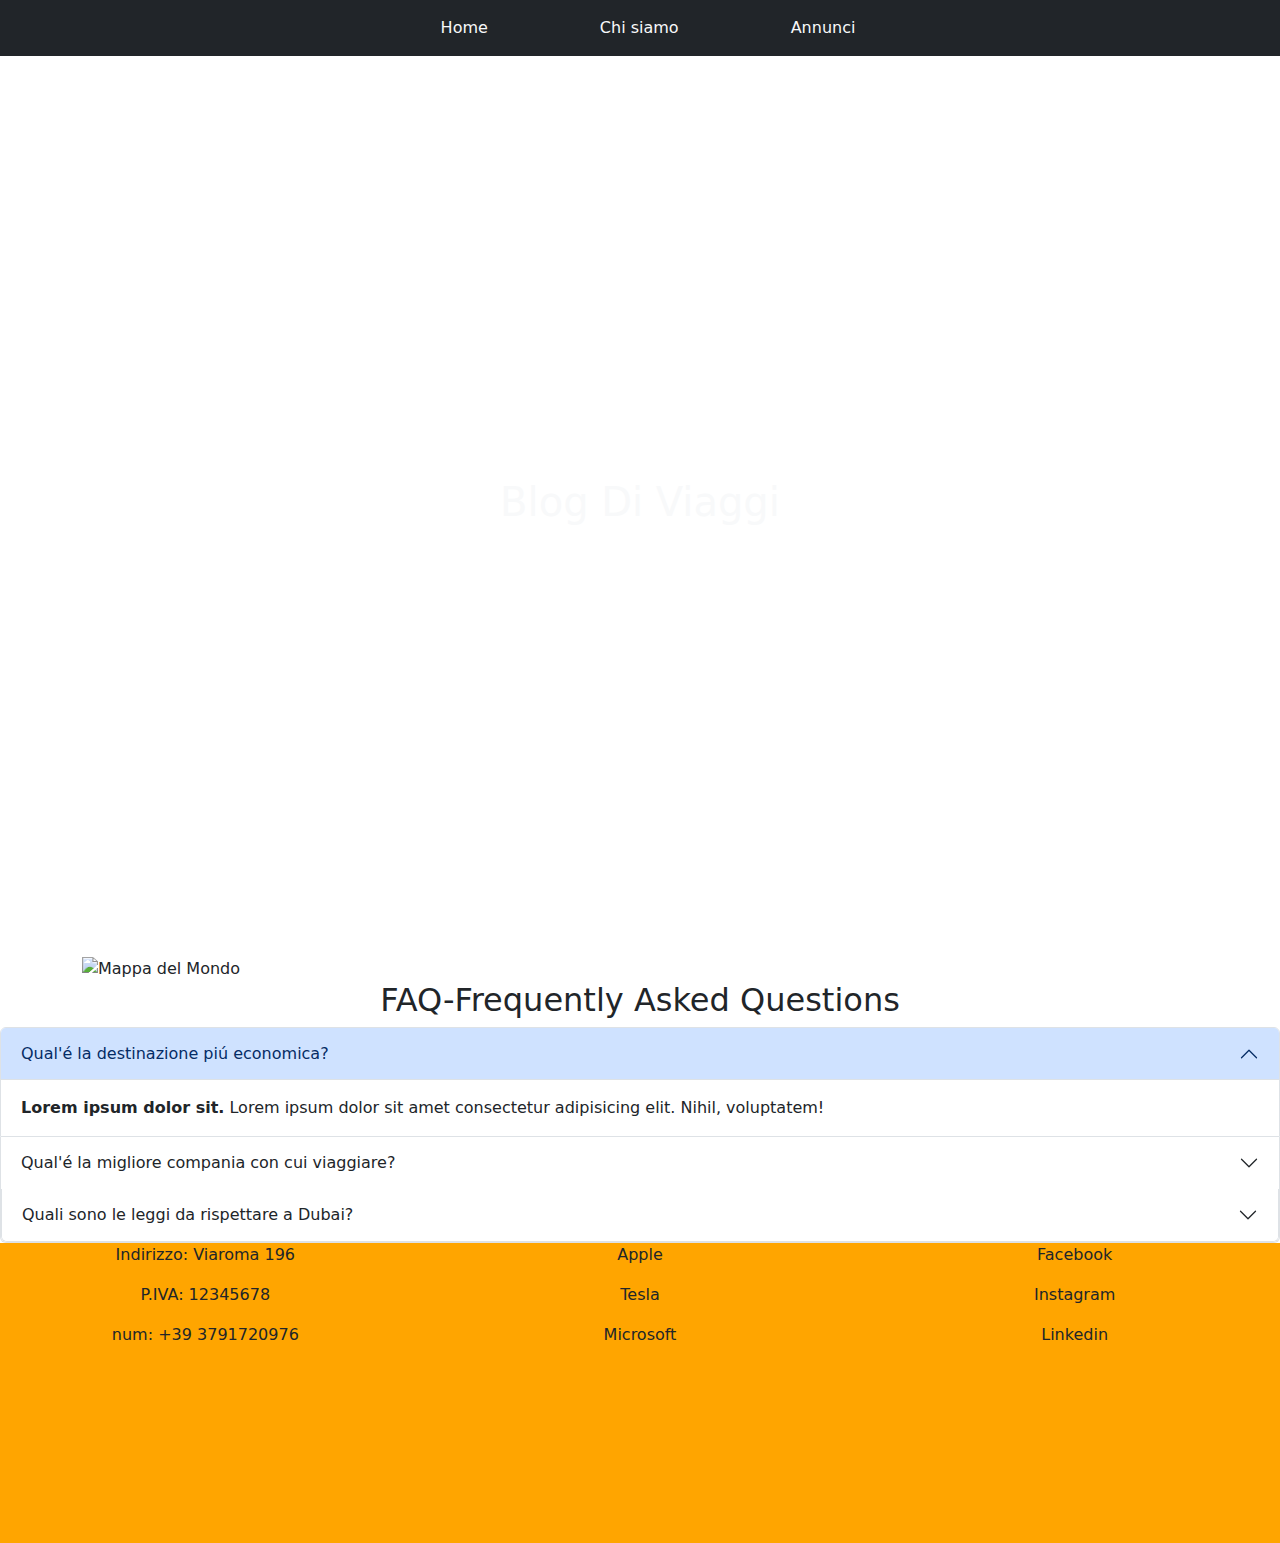
==== commit 2513b18d: "Update index.html" ====
--- a/index.html
+++ b/index.html
@@ -3,187 +3,125 @@
   <head>
     <meta charset="utf-8">
     <meta name="viewport" content="width=device-width, initial-scale=1">
-    <title>Bootstrap demo</title>
+    <title>Home Page</title>
     <link href="https://cdn.jsdelivr.net/npm/bootstrap@5.3.3/dist/css/bootstrap.min.css" rel="stylesheet" integrity="sha384-QWTKZyjpPEjISv5WaRU9OFeRpok6YctnYmDr5pNlyT2bRjXh0JMhjY6hW+ALEwIH" crossorigin="anonymous">
-    
-    <link rel="stylesheet" href="./style.css">
+    <link rel="stylesheet" href="style.css">
   </head>
+
+
+<div class="container-fluid p-0">
+    <div class="row justify-content-center">
+        <div class="col-12">
+
+            <nav class="navbar navbar-expand bg-dark">
+                <div class="container-fluid">
+                  <a class="navbar-brand" href="#"></a>
+        
+                  <div class="collapse navbar-collapse justify-content-center" id="navbarSupportedContent">
+                    <ul class="navbar-nav">
+                      <li class="nav-item mx-5">
+                        <a class="nav-link active text-light" aria-current="page" href="./index.html">Home</a>
+                      </li>
+                      <li class="nav-item mx-5">
+                        <a class="nav-link text-light" href="./chi-siamo.html">Chi siamo</a>
+                      </li>
+                      <li class="nav-item mx-5">
+                        <a class="nav-link text-light" href="./annunci.html">Annunci</a>
+                      </li>
+                      
+                  </div>
+                </div>
+              </nav>
+        </div>
+
+    </div>
+</div>
+
+
   <body>
-   
 
-    <nav class="navbar navbar-expand-lg bg-dark position-fixed top-0 w-100">
-        <div class="container-fluid">
-          <a class="navbar-brand text-white" href="#">Blog Cinema</a>
-          <button class="navbar-toggler" type="button" data-bs-toggle="collapse" data-bs-target="#navbarSupportedContent" aria-controls="navbarSupportedContent" aria-expanded="false" aria-label="Toggle navigation">
-            <span class="navbar-toggler-icon"></span>
-          </button>
-          <div class="collapse navbar-collapse" id="navbarSupportedContent">
-            <ul class="navbar-nav mx-auto mb-2 mb-lg-0">
-              <li class="nav-item">
-                <a class="nav-link active text-white" aria-current="page" href="#">Home</a>
-              </li>
-              <li class="nav-item">
-                <a class="nav-link active text-white" aria-current="page" href="#">Chi siamo</a>
-              </li>
-              <li class="nav-item">
-                <a class="nav-link active text-white" aria-current="page" href="#">Contatti</a>
-              </li>
-              
-                </ul>
-              </li>
-            </ul>
+
+    <header class="container-fluid"></header>
+    <div class="row vh-100 align-items-center header-custom">
+        <div class="col-12 text-center">
+            <h1 class="text-light">Blog Di Viaggi</h1>
+
+        </div>
+    </div>
+
+    <section class="container">
+        <div class="row">
+            <div class="col-12">
+                <img src="./media/mappamondo.jpg" alt="Mappa del Mondo" class="img-fluid w-100">
+            </div>
+        </div>
+    </section>
+
+    <h2 class="text-center">FAQ-Frequently Asked Questions</h2>
+
+    <div class="accordion" id="accordionPanelsStayOpenExample">
+        <div class="accordion-item">
+          <h2 class="accordion-header">
+            <button class="accordion-button" type="button" data-bs-toggle="collapse" data-bs-target="#panelsStayOpen-collapseOne" aria-expanded="true" aria-controls="panelsStayOpen-collapseOne">
+              Qual'é la destinazione piú economica?
+            </button>
+          </h2>
+          <div id="panelsStayOpen-collapseOne" class="accordion-collapse collapse show">
+            <div class="accordion-body">
+              <strong>Lorem ipsum dolor sit.</strong> Lorem ipsum dolor sit amet consectetur adipisicing elit. Nihil, voluptatem!
+            </div>
           </div>
         </div>
-      </nav>
-   
-        <header class="container-fluid">
-            <div class="row vh-100 justify-content-center align-items-center">
-                <div class="col-12">
-                  <h1 class="text-white text-center">Blog Cinema</h1>
-               </div>
+        <div class="accordion-item">
+          <h2 class="accordion-header">
+            <button class="accordion-button collapsed" type="button" data-bs-toggle="collapse" data-bs-target="#panelsStayOpen-collapseTwo" aria-expanded="false" aria-controls="panelsStayOpen-collapseTwo">
+              Qual'é la migliore compania con cui viaggiare?
+            </button>
+          </h2>
+          <div id="panelsStayOpen-collapseTwo" class="accordion-collapse collapse">
+            <div class="accordion-body">
+              <strong>Lorem ipsum dolor sit.</strong>Lorem ipsum dolor, sit amet consectetur adipisicing elit. Rerum, consectetur!
+          </div>
+        </div>
+        <div class="accordion-item">
+          <h2 class="accordion-header">
+            <button class="accordion-button collapsed" type="button" data-bs-toggle="collapse" data-bs-target="#panelsStayOpen-collapseThree" aria-expanded="false" aria-controls="panelsStayOpen-collapseThree">
+              Quali sono le leggi da rispettare a Dubai?
+            </button>
+          </h2>
+          <div id="panelsStayOpen-collapseThree" class="accordion-collapse collapse">
+            <div class="accordion-body">
+              <strong>Lorem ipsum dolor sit.</strong> Lorem, ipsum dolor sit amet consectetur adipisicing elit. Rem, eum?
             </div>
+          </div>
+        </div>
+      </div>
 
-        </header>
-
-        <section class="container">
-            <div class="row justify-content-center">
-                <div class="col-12 text-white text-center my-5">
-                    <h2>Film in Evidenza</h2>
-                </div>
-
-                <div class="col-12 col-md-3 d-flex justify-content-center">
-                    <div class="card bg-dark text-white" style="width: 18rem;">
-                        <img src="./media/interstellar.jpeg" class="card-img-top" alt="Interstellar">
-                        <div class="card-body">
-                          <h5 class="card-title">Interstellar</h5>
-                          <p class="card-text">Ambientato all'interno del XXI secolo, il setting di Interstellar è un futuro distopico nel quale la Terra è ormai diventata un pianeta povero di risorse, inabitabile e colpito da continue tempeste di sabbia che rendono la vita impossibile.</p>
-                          <a href="https://www.rottentomatoes.com/m/interstellar_2014" class="btn btn-outline-light">Visita</a>
-                        </div>
-                      </div>
-                      
-                </div>
-                <div class="col-12 col-md-3 d-flex justify-content-center">
-                    <div class="card bg-dark text-white" style="width: 18rem;">
-                        <img src="./media/saw.jpeg" class="card-img-top" alt="Saw">
-                        <div class="card-body">
-                          <h5 class="card-title">Saw</h5>
-                          <p class="card-text">La trama di questa serie di film ruota intorno all'astuto ed efferato John Kramer, alias Jigsaw, sofferente di un cancro al cervello in fase terminale, e ai suoi apprendisti. Le vittime vengono catturate e poste in trappole mortali, dalle quali è possibile uscire solitamente dopo mutilazioni e grandi sofferenze.</p>
-                          <a href="https://www.rottentomatoes.com/m/saw" class="btn btn-outline-light">Visita</a>
-                        </div>
-                      </div>
-                      
-                </div>
-                <div class="col-12 col-md-3 d-flex justify-content-center">
-                    <div class="card bg-dark text-white" style="width: 18rem;">
-                        <img src="./media/avengers.jpeg" class="card-img-top" alt="Avengers">
-                        <div class="card-body">
-                          <h5 class="card-title">Avengers Infity War</h5>
-                          <p class="card-text">Gli Avengers devono impedire a Thanos, un signore della guerra intergalattico, di mettere le mani su tutte le Pietre dell'infinito. Tuttavia, Thanos è pronto a fare di tutto per portare a termine il suo folle piano.</p>
-                          <a href="https://www.rottentomatoes.com/m/avengers_infinity_war" class="btn btn-outline-light">Visita</a>
-                        </div>
-                      </div>
-                      
-                </div>
-            </div>
-
-        </section>
-
-
-
-       <section class="container">
-        <div class="row justify-content-center">
-            <div class="col-12 text-white text-center my-5">
-                <h2>Lavora con noi</h2>
-            </div>
-            <div class="col-12 col-md-4">
-                <form class="bg-secondary rounded-4 p-5">
-                    <div class="mb-3 text-white">
-                      <label for="exampleInputEmail1" class="form-label">Email address</label>
-                      <input type="email" class="form-control" id="exampleInputEmail1" aria-describedby="emailHelp">
-                      <div id="emailHelp" class="form-text">We'll never share your email with anyone else.</div>
-                    </div>
-                    <div class="mb-3 text-white">
-                      <label for="exampleInputPassword1" class="form-label">Password</label>
-                      <input type="password" class="form-control" id="exampleInputPassword1">
-                    </div>
-                    <div class="mb-3 form-check text-white">
-                      <input type="checkbox" class="form-check-input" id="exampleCheck1">
-                      <label class="form-check-label" for="exampleCheck1">Check me out</label>
-                    </div>
-                    <button type="button" class="btn btn-outline-warning" data-bs-toggle="modal" data-bs-target="#exampleModal">Invia</button>
-                    </form>
-            </div>
-        </div>
-       </section>
-
-<footer class="container-fluid">
-        <div class="row text-white justify-content-around footer-custom bg-secondary mt-5 align-items-center">
-            <div class="col-12 col-md-3"
-            <p>Lorem ipsum dolor sit amet, consectetur adipisicing elit. Corporis illo quod quisquam non reiciendis. At?</p>
-
+<footer class="footer-custom">
+    <div class="row">
+        <div class="col-4 text-center">
+            <p>Indirizzo: Viaroma 196</p>
+            <p>P.IVA: 12345678</p>
+            <p>num: +39 3791720976</p>
         </div>
 
-    <div class="col-12 col-md-3 d-flex justify-content-center list-footer"
-        <ul>
-            <li>Link1</li>
-            <li>Link2</li>
-            <li>Link3</li>
-        </ul>
+        <div class="col-4 text-center">
+            <p>Apple</p>
+            <p>Tesla</p>
+            <p>Microsoft</p>
+        </div>
+
+        <div class="col-4 text-center">
+            <p>Facebook</p>
+            <p>Instagram</p>
+            <p>Linkedin</p>
+        </div>
     </div>
-
-    <div class="col-12 col-md-3 d-flex justify-content-center list-footer"
-        <ul>
-            <li>Link Facebook<i class="bi bi-facebook"></i></li>
-            <li>Link Instagram<i class="bi bi-facebook"></i></li>
-            <li>Link Twitter<i class="bi bi-twitter"></i></li>
-        </ul>
-    </div>
- </footer>
-
-
-
-
-
-
-  
-
-
-
-
-
-
-
-
-  <div class="modal fade" id="exampleModal" tabindex="-1" aria-labelledby="exampleModalLabel" aria-hidden="true">
-    <div class="modal-dialog">
-      <div class="modal-content bg-dark text-white">
-        <div class="modal-header">
-          <h1 class="modal-title fs-5" id="exampleModalLabel">Grazie per averci contattato</h1>
-          <button type="button" class="btn-close" data-bs-dismiss="modal" aria-label="Close"></button>
-        </div>
-        <div class="modal-body">
-          Lorem ipsum dolor sit amet consectetur adipisicing elit. Laboriosam error iure nulla et
-        </div>
-        <div class="modal-footer">
-          <button type="button" class="btn btn-outline-light" data-bs-dismiss="modal">Close</button>
-          <button type="button" class="btn btn-primary">Save changes</button>
-        </div>
-      </div>
-    </div>
-  </div>
-
-
-
-
-
-
-
-
-
-
+      
+</footer>
 
     <script src="https://cdn.jsdelivr.net/npm/bootstrap@5.3.3/dist/js/bootstrap.bundle.min.js" integrity="sha384-YvpcrYf0tY3lHB60NNkmXc5s9fDVZLESaAA55NDzOxhy9GkcIdslK1eN7N6jIeHz" crossorigin="anonymous"></script>
-  </body>
+  
 </html>
 
  
--- a/style.css
+++ b/style.css
@@ -1,21 +1,25 @@
-body{
-    background-color: black;
+.header-custom{
+    background-image: url(./media/viaggibk.jpg);
+    background-position: center;
+    background-repeat: no-repeat;
+    background-size:cover;
+    background-attachment: fixed;
+
+}
+
+.footer-custom{
+    background-color: orange;
+
 }
 
 
-h1{
-    letter-spacing: 10px;
-    font-size: 4rem;
+.card-img-top{
+    width: 300px;
+    height: 300px;
 }
 
-header{
-    background:linear-gradient(transparent, black),url(./media/cinema1.jpg);
-    background-size: cover;
-    background-position: center;
-}
-
-ul{
-    list-style-type: none;
+.img-custom{
+    width: 700px;
 }
 
 .footer-custom{
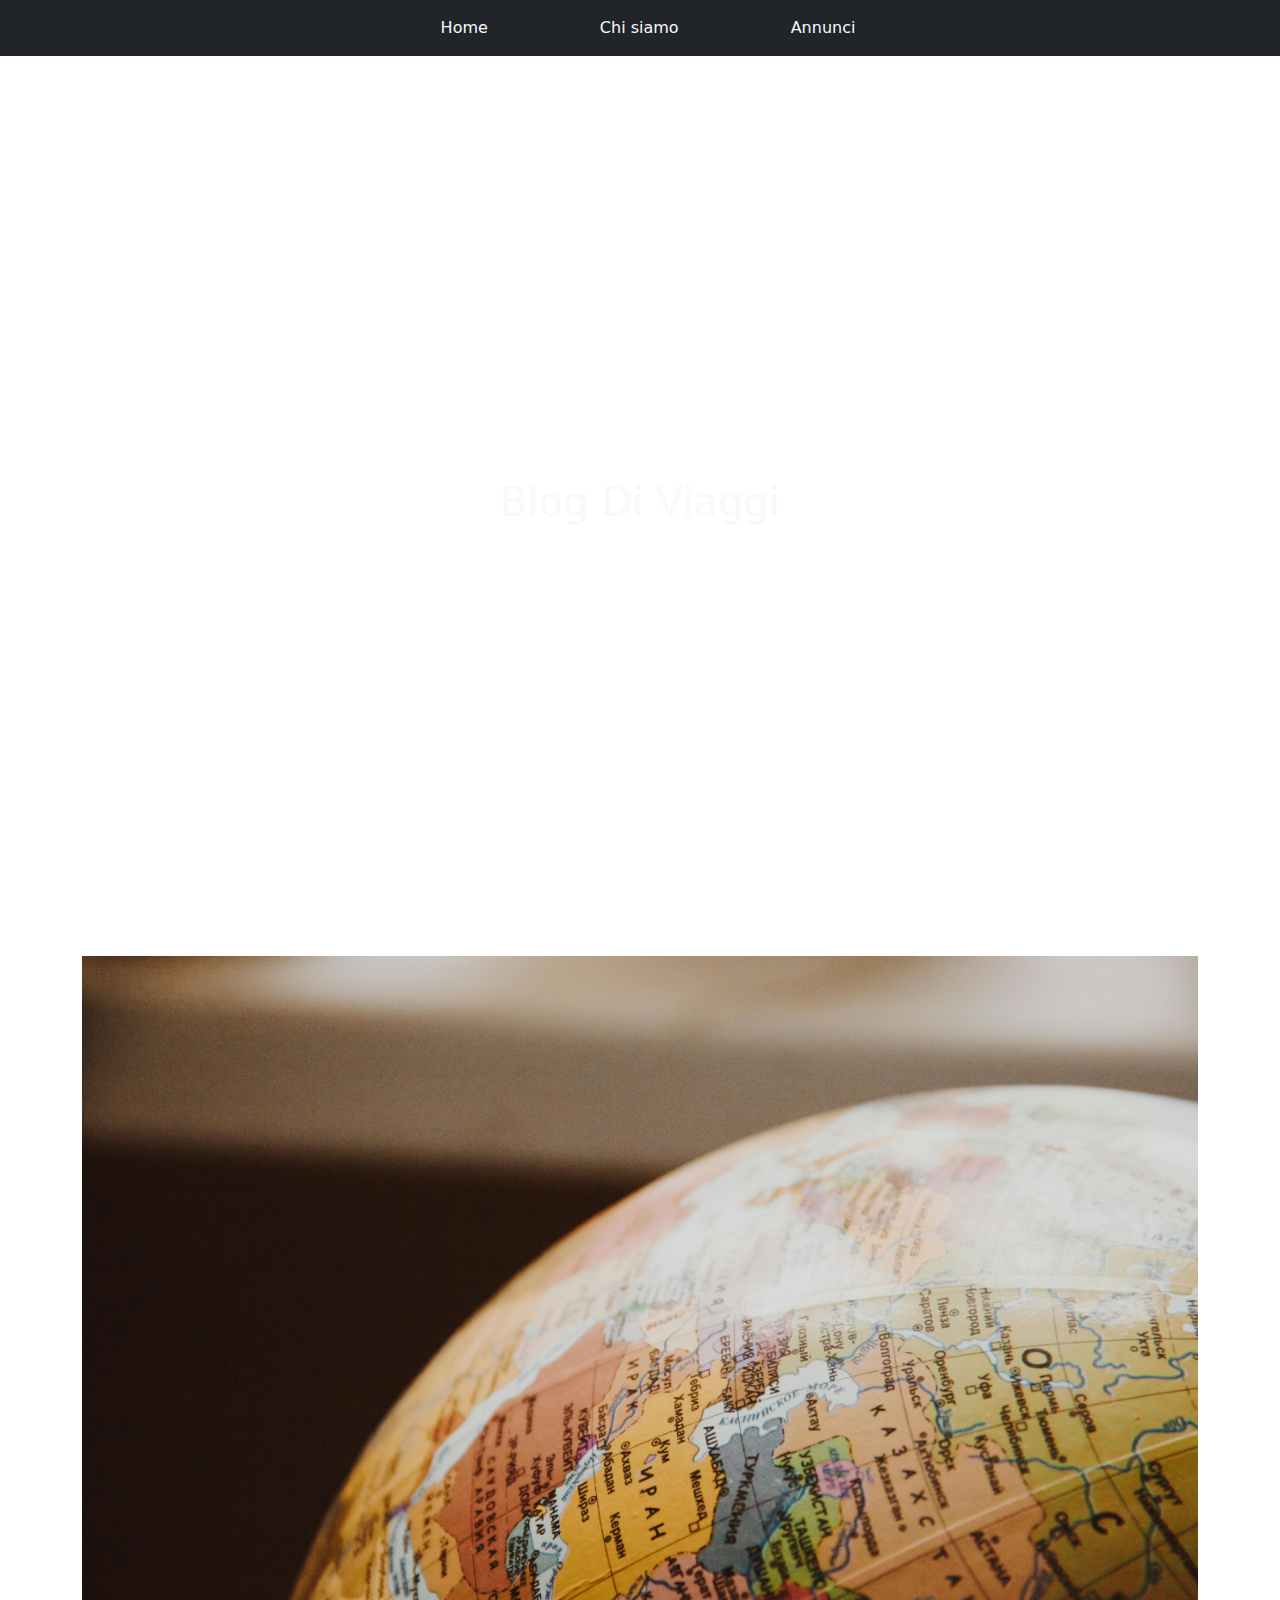
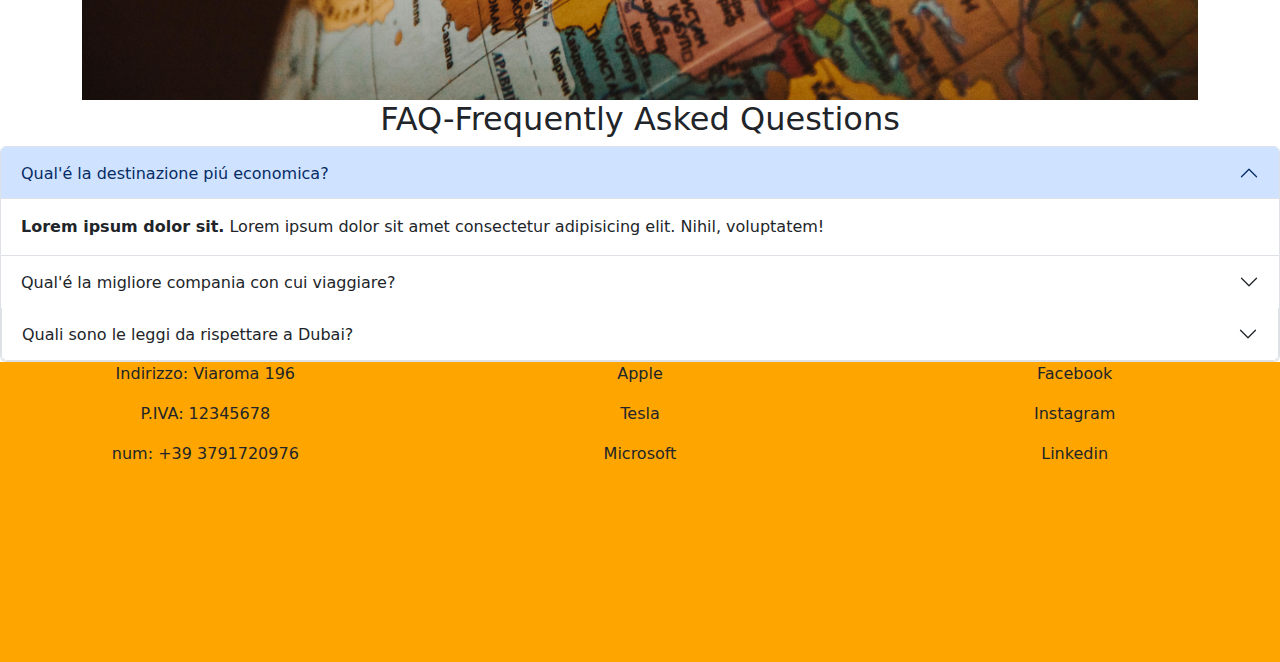
==== commit 91cfa3a9: "Update index.html" ====
--- a/index.html
+++ b/index.html
@@ -52,7 +52,7 @@
     <section class="container">
         <div class="row">
             <div class="col-12">
-                <img src="./media/mappamondo.jpg" alt="Mappa del Mondo" class="img-fluid w-100">
+                <img src="mappamondo.jpg" alt="Mappa del Mondo" class="img-fluid w-100">
             </div>
         </div>
     </section>
